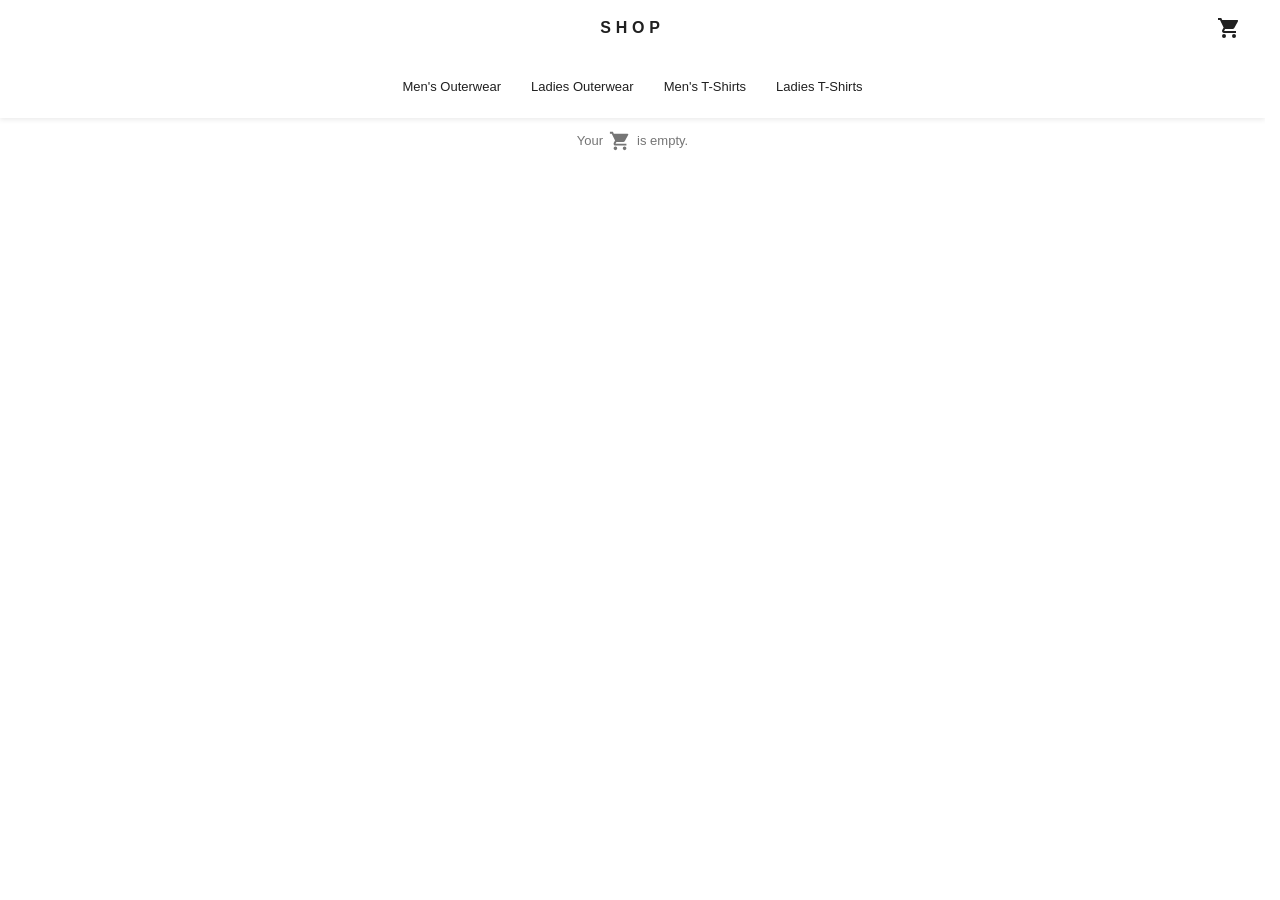
==== cart.html @ 5ebf743f "Added cart and fixed readme and hamburger toolbox drawer" ====
<!DOCTYPE html>
<html lang="en">
<head>
  <meta charset="UTF-8">
  <meta name="viewport" content="width=device-width, initial-scale=1.0">
  <meta name="description" content="View your SHOP cart.">
  <meta name="theme-color" content="#ffffff">
  <title>Your cart - SHOP</title>
  <link rel="icon" type="image/png" sizes="32x32" href="images/shop-icon-32.png">
  <link rel="stylesheet" href="./css/mens_outerwear.css">
  <link rel="stylesheet" href="./css/cart.css">
</head>
<body>
  <header class="site-header">
    <input class="menu-toggle" type="checkbox" id="menu-toggle" aria-label="Toggle navigation">
    <div class="toolbar">
      <label class="menu-button" for="menu-toggle" aria-label="Open navigation">
        <svg viewBox="0 0 24 24" aria-hidden="true"><path d="M3 6h18v2H3zm0 5h18v2H3zm0 5h18v2H3z"/></svg>
      </label>
      <a class="logo" href="index.html" aria-label="SHOP home">SHOP</a>
      <a class="cart-link" href="cart.html" aria-label="Shopping cart" aria-current="page">
        <svg viewBox="0 0 24 24" aria-hidden="true"><path d="M7 18a2 2 0 1 0 0 4 2 2 0 0 0 0-4Zm10 0a2 2 0 1 0 0 4 2 2 0 0 0 0-4ZM1 2v2h2l3.6 7.59-1.35 2.45A2 2 0 0 0 7 17h12v-2H7.42a.25.25 0 0 1-.25-.25l.03-.12.9-1.63h7.45a2 2 0 0 0 1.75-1.03l3.58-6.49A1 1 0 0 0 20 4H5.21l-.94-2H1Z"/></svg>
      </a>
    </div>
    <nav class="category-nav" aria-label="Shop categories">
      <a href="mens_outerwear.html">Men's Outerwear</a>
      <a href="ladies_outerwear.html">Ladies Outerwear</a>
      <a href="mens_tshirts.html">Men's T-Shirts</a>
      <a href="ladies_tshirts.html">Ladies T-Shirts</a>
    </nav>
    <nav class="mobile-nav" aria-label="Mobile shop categories">
      <a href="mens_outerwear.html">Men's Outerwear</a>
      <a href="ladies_outerwear.html">Ladies Outerwear</a>
      <a href="mens_tshirts.html">Men's T-Shirts</a>
      <a href="ladies_tshirts.html">Ladies T-Shirts</a>
    </nav>
    <label class="drawer-backdrop" for="menu-toggle" aria-label="Close navigation"></label>
  </header>

  <main>
    <p class="cart-empty" role="status" aria-label="Your cart is empty.">
      <span>Your</span>
      <svg viewBox="0 0 24 24" aria-hidden="true"><path d="M7 18a2 2 0 1 0 0 4 2 2 0 0 0 0-4Zm10 0a2 2 0 1 0 0 4 2 2 0 0 0 0-4ZM1 2v2h2l3.6 7.59-1.35 2.45A2 2 0 0 0 7 17h12v-2H7.42a.25.25 0 0 1-.25-.25l.03-.12.9-1.63h7.45a2 2 0 0 0 1.75-1.03l3.58-6.49A1 1 0 0 0 20 4H5.21l-.94-2H1Z"/></svg>
      <span>is empty.</span>
    </p>
  </main>

  <script>
    const menuToggle = document.getElementById("menu-toggle");

    document.querySelectorAll(".mobile-nav a").forEach((link) => {
      link.addEventListener("click", () => {
        menuToggle.checked = false;
      });
    });

    document.addEventListener("keydown", (event) => {
      if (event.key === "Escape") menuToggle.checked = false;
    });
  </script>
</body>
</html>
---- css/mens_outerwear.css ----
/* =========================================
   1. CSS RESET
========================================= */

*,
*::before,
*::after {
  box-sizing: border-box;
  margin: 0;
  padding: 0;
}

html {
  scroll-behavior: smooth;
  scrollbar-gutter: stable;
  -webkit-text-size-adjust: 100%;
}

body {
  min-height: 100vh;
  font-family: Roboto, "Noto", Arial, sans-serif;
  font-size: 13px;
  line-height: 1.5;
  color: #202020;
  background: #fff;
}

img,
svg {
  display: block;
  max-width: 100%;
}

a {
  color: inherit;
  text-decoration: none;
}

/* =========================================
   2. PAGE LAYOUT - MOBILE
========================================= */

html {
  scroll-padding-top: 76px;
}

body {
  padding-top: 64px;
  padding-bottom: 40px;
}

.product-listing {
  width: 100%;
  max-width: 1440px;
  margin: 0 auto;
}

/* =========================================
   3. HEADER
========================================= */

.site-header {
  position: fixed;
  z-index: 10;
  top: 0;
  right: 0;
  left: 0;
  background: rgba(255, 255, 255, 0.95);
  box-shadow: 0 2px 5px rgba(0, 0, 0, 0.08);
  transition: transform 220ms ease;
}

.site-header.is-hidden {
  transform: translateY(-100%);
}

.site-header:has(.menu-toggle:checked) {
  transform: none;
}

.toolbar {
  position: relative;
  display: flex;
  height: 64px;
  align-items: center;
  justify-content: space-between;
  padding: 0 16px;
  transition: transform 220ms ease;
}

.logo {
  position: absolute;
  left: 50%;
  color: #202020;
  font-size: 16px;
  font-weight: 600;
  letter-spacing: 0.3em;
  transform: translateX(-50%);
}

.cart-link,
.menu-button {
  display: flex;
  width: 40px;
  height: 40px;
  align-items: center;
  justify-content: center;
  color: #202020;
}

.cart-link {
  margin-left: auto;
}

.cart-link svg,
.menu-button svg {
  width: 24px;
  height: 24px;
  fill: currentColor;
}

/* =========================================
   4. MOBILE NAVIGATION
========================================= */

.menu-toggle {
  position: absolute;
  width: 1px;
  height: 1px;
  opacity: 0;
}

.menu-button {
  display: flex;
  cursor: pointer;
}

.category-nav {
  display: none;
}

.mobile-nav {
  position: fixed;
  z-index: 12;
  top: 0;
  left: 0;
  display: block;
  width: min(256px, 80vw);
  height: 100vh;
  height: 100dvh;
  padding: 8px 0;
  overflow-y: auto;
  background: #fff;
  box-shadow: 2px 0 8px rgba(0, 0, 0, 0.12);
  transform: translateX(-100%);
  transition: transform 220ms ease;
}

.mobile-nav a {
  display: block;
  padding: 10px 20px;
  color: #757575;
  font-size: 13px;
}

.mobile-nav a:hover {
  background: #f5f5f5;
}

.mobile-nav a.active {
  color: #202020;
  font-weight: 700;
}

.drawer-backdrop {
  position: fixed;
  z-index: 9;
  inset: 0 0 auto;
  display: block;
  height: 100vh;
  height: 100dvh;
  background: rgba(0, 0, 0, 0.5);
  opacity: 0;
  pointer-events: none;
  transition: opacity 220ms ease;
}

.site-header:has(.menu-toggle:checked) {
  transform: translateY(0);
  background: transparent;
  box-shadow: none;
}

.site-header:has(.menu-toggle:checked) .mobile-nav {
  transform: translateX(0);
}

.site-header:has(.menu-toggle:checked) .drawer-backdrop {
  opacity: 1;
  pointer-events: auto;
}

body:has(.menu-toggle:checked) {
  overflow: hidden;
}

/* =========================================
   5. COLLECTION BANNER
========================================= */

.listing-hero {
  display: none;
  width: 100%;
  height: 320px;
  object-fit: cover;
  object-position: center;
}

/* =========================================
   6. CATEGORY HEADING
========================================= */

.listing-heading {
  margin: 0 0 20px;
  text-align: center;
}

.listing-heading h1 {
  margin-bottom: 4px;
  font-size: 1.1em;
  font-weight: 500;
}

.listing-heading span {
  color: #757575;
  font-size: 12px;
}

/* =========================================
   7. PRODUCT GRID - MOBILE
========================================= */

.product-grid {
  display: grid;
  grid-template-columns: repeat(2, minmax(0, 1fr));
  column-gap: 0;
  row-gap: 34px;
  margin: 0 8px 32px;
  padding: 0;
  list-style: none;
}

.product-card {
  min-width: 0;
}

.product-card a {
  display: block;
  margin: 0 8px;
  color: inherit;
  text-align: center;
}

.product-image {
  display: flex;
  width: 100%;
  aspect-ratio: 1 / 1;
  align-items: center;
  justify-content: center;
  margin-bottom: 12px;
  overflow: hidden;
}

.product-image img {
  display: block;
  width: 100%;
  height: 100%;
  object-fit: contain;
}

.product-title {
  color: #202020;
  font-weight: 700;
  line-height: 1.45;
}

.product-price {
  color: #757575;
}

/* =========================================
   8. TABLET - 768px+
========================================= */

@media (min-width: 768px) {

  html {
    scroll-padding-top: 118px;
  }

  body {
    padding-top: 118px;
  }

  .toolbar {
    height: 56px;
  }

  .menu-button {
    display: none;
  }

  .category-nav {
    display: flex;
    height: 62px;
    align-items: center;
    justify-content: center;
    gap: 20px;
  }

  .category-nav a {
    padding: 9px 5px;
    font-size: 13px;
    font-weight: 500;
  }

  .category-nav a.active {
    border-bottom: 2px solid #263a5b;
  }

  .mobile-nav,
  .drawer-backdrop {
    display: none;
  }

  /* Three product columns */

  .product-listing {
    padding: 0 16px;
  }

  .listing-hero {
    display: block;
    margin-bottom: 32px;
  }

  .product-grid {
    grid-template-columns: repeat(3, minmax(0, 1fr));
    column-gap: 12px;
    row-gap: 42px;
    margin: 0 16px 40px;
  }

  .product-card a {
    margin: 0 16px;
  }

  .product-image {
    margin-bottom: 16px;
  }

  .listing-heading {
    margin: 8px 0 28px;
  }

  .listing-heading h1 {
    font-size: 1.3em;
  }
}

/* =========================================
   9. DESKTOP - 1024px+
========================================= */

@media (min-width: 1024px) {

  .listing-page {
    padding-top: 128px;
  }

  .product-listing {
    padding: 0;
  }

  .listing-heading {
    margin: 0 0 24px;
  }

  .product-grid {
    column-gap: 20px;
    row-gap: 48px;
  }

  .product-card a {
    margin: 0 28px;
  }
}

/* =========================================
   10. SMALL MOBILE
========================================= */

@media (min-width: 381px) and (max-width: 480px) {

  .product-card a {
    margin: 0 12px;
  }

}

/* =========================================
   11. REDUCED MOTION
========================================= */

@media (prefers-reduced-motion: reduce) {

  html {
    scroll-behavior: auto;
  }

  *,
  *::before,
  *::after {
    transition-duration: 0.01ms !important;
  }

}
---- css/cart.css ----
.cart-empty {
  display: flex;
  align-items: center;
  justify-content: center;
  gap: 6px;
  margin: 12px auto 0;
  color: #757575;
  font-size: 13px;
  text-align: center;
}

.cart-empty svg {
  width: 22px;
  height: 22px;
  fill: currentColor;
}
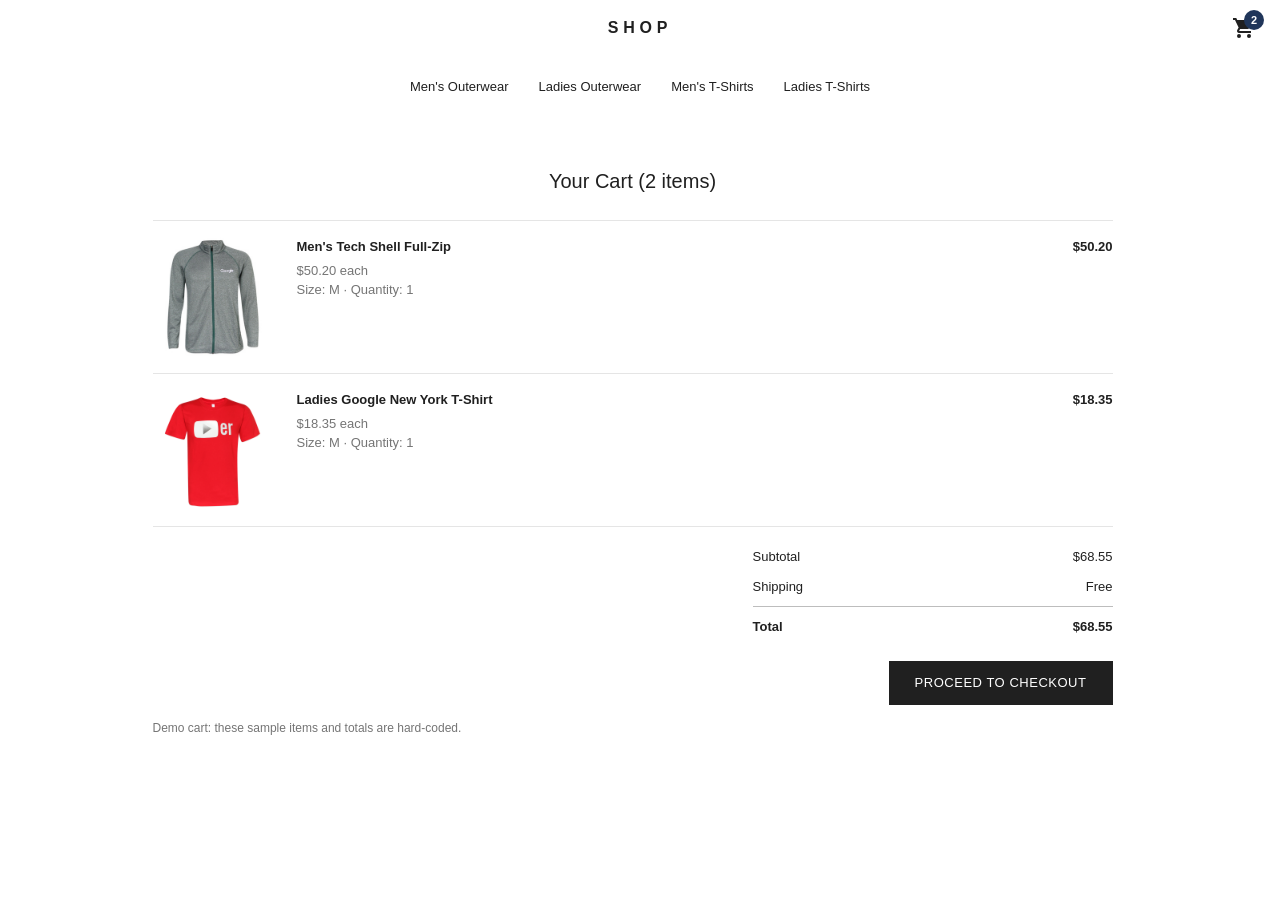
==== commit a8d9b6eb: "Refactor checkout process and update stylesheets - Create new checkout and success pages - Consolida" ====
--- a/cart.html
+++ b/cart.html
@@ -8,7 +8,7 @@
   <title>Your cart - SHOP</title>
   <link rel="icon" type="image/png" sizes="32x32" href="images/shop-icon-32.png">
   <link rel="stylesheet" href="./css/mens_outerwear.css">
-  <link rel="stylesheet" href="./css/cart.css">
+  <link rel="stylesheet" href="./css/commerce.css">
 </head>
 <body>
   <header class="site-header">
@@ -20,6 +20,7 @@
       <a class="logo" href="index.html" aria-label="SHOP home">SHOP</a>
       <a class="cart-link" href="cart.html" aria-label="Shopping cart" aria-current="page">
         <svg viewBox="0 0 24 24" aria-hidden="true"><path d="M7 18a2 2 0 1 0 0 4 2 2 0 0 0 0-4Zm10 0a2 2 0 1 0 0 4 2 2 0 0 0 0-4ZM1 2v2h2l3.6 7.59-1.35 2.45A2 2 0 0 0 7 17h12v-2H7.42a.25.25 0 0 1-.25-.25l.03-.12.9-1.63h7.45a2 2 0 0 0 1.75-1.03l3.58-6.49A1 1 0 0 0 20 4H5.21l-.94-2H1Z"/></svg>
+        <span class="cart-count" aria-hidden="true">2</span>
       </a>
     </div>
     <nav class="category-nav" aria-label="Shop categories">
@@ -37,26 +38,39 @@
     <label class="drawer-backdrop" for="menu-toggle" aria-label="Close navigation"></label>
   </header>
 
-  <main>
-    <p class="cart-empty" role="status" aria-label="Your cart is empty.">
-      <span>Your</span>
-      <svg viewBox="0 0 24 24" aria-hidden="true"><path d="M7 18a2 2 0 1 0 0 4 2 2 0 0 0 0-4Zm10 0a2 2 0 1 0 0 4 2 2 0 0 0 0-4ZM1 2v2h2l3.6 7.59-1.35 2.45A2 2 0 0 0 7 17h12v-2H7.42a.25.25 0 0 1-.25-.25l.03-.12.9-1.63h7.45a2 2 0 0 0 1.75-1.03l3.58-6.49A1 1 0 0 0 20 4H5.21l-.94-2H1Z"/></svg>
-      <span>is empty.</span>
-    </p>
+  <main class="commerce-main">
+    <h1 class="commerce-title" id="cart-title">Your Cart (2 items)</h1>
+    <ul class="cart-list" id="cart-list" aria-label="Items in your cart">
+      <li class="cart-row">
+        <img src="data/images/10-15068B.jpg" alt="Men's Tech Shell Full-Zip">
+        <div>
+          <p class="cart-item-title">Men's Tech Shell Full-Zip</p>
+          <p class="cart-item-meta">$50.20 each</p>
+          <p class="cart-item-meta">Size: M · Quantity: 1</p>
+        </div>
+        <strong>$50.20</strong>
+      </li>
+      <li class="cart-row">
+        <img src="data/images/10-13097A.jpg" alt="Ladies Google New York T-Shirt">
+        <div>
+          <p class="cart-item-title">Ladies Google New York T-Shirt</p>
+          <p class="cart-item-meta">$18.35 each</p>
+          <p class="cart-item-meta">Size: M · Quantity: 1</p>
+        </div>
+        <strong>$18.35</strong>
+      </li>
+    </ul>
+    <div class="cart-summary" aria-label="Cart totals">
+      <div><span>Subtotal</span><span id="cart-subtotal">$68.55</span></div>
+      <div><span>Shipping</span><span>Free</span></div>
+      <div class="cart-total"><span>Total</span><span id="cart-total">$68.55</span></div>
+    </div>
+    <div class="cart-actions">
+      <a class="commerce-button" id="checkout-link" href="checkout.html">Proceed to Checkout</a>
+    </div>
+    <p class="demo-note">Demo cart: these sample items and totals are hard-coded.</p>
   </main>
 
-  <script>
-    const menuToggle = document.getElementById("menu-toggle");
-
-    document.querySelectorAll(".mobile-nav a").forEach((link) => {
-      link.addEventListener("click", () => {
-        menuToggle.checked = false;
-      });
-    });
-
-    document.addEventListener("keydown", (event) => {
-      if (event.key === "Escape") menuToggle.checked = false;
-    });
-  </script>
+  <script src="./js/nav-scroll.js" defer></script>
 </body>
 </html>
--- a/css/mens_outerwear.css
+++ b/css/mens_outerwear.css
@@ -67,7 +67,6 @@
   right: 0;
   left: 0;
   background: rgba(255, 255, 255, 0.95);
-  box-shadow: 0 2px 5px rgba(0, 0, 0, 0.08);
   transition: transform 220ms ease;
 }
 
@@ -110,7 +109,25 @@
 }
 
 .cart-link {
+  position: relative;
   margin-left: auto;
+}
+
+.cart-count {
+  position: absolute;
+  top: 2px;
+  right: 0;
+  display: grid;
+  min-width: 20px;
+  height: 20px;
+  place-items: center;
+  padding: 0 5px;
+  border-radius: 50%;
+  background: #20365a;
+  color: #fff;
+  font-size: 11px;
+  font-weight: 600;
+  line-height: 1;
 }
 
 .cart-link svg,
--- a/css/commerce.css
+++ b/css/commerce.css
@@ -0,0 +1,608 @@
+.commerce-page {
+  padding-bottom: 48px;
+}
+
+.checkout-page {
+  padding-bottom: 84px;
+}
+
+.order-success-page {
+  display: flex;
+  min-height: 100vh;
+  flex-direction: column;
+  padding-bottom: 0;
+}
+
+.order-success-main {
+  flex: 1;
+  width: 100%;
+  margin: 0 auto;
+  padding: 0 16px 80px;
+  text-align: center;
+}
+
+.order-success-title {
+  margin-bottom: 12px;
+  font-size: 14px;
+  font-weight: 400;
+}
+
+.finish-button {
+  position: fixed;
+  z-index: 8;
+  right: 0;
+  bottom: 0;
+  left: 0;
+  display: flex;
+  min-height: 64px;
+  align-items: center;
+  justify-content: center;
+  background: #20365a;
+  color: #fff;
+  font-size: 14px;
+  text-transform: uppercase;
+}
+
+.commerce-main {
+  width: min(100% - 32px, 960px);
+  margin: 24px auto 0;
+}
+
+.commerce-title {
+  margin-bottom: 24px;
+  font-size: 20px;
+  font-weight: 500;
+  text-align: center;
+}
+
+.commerce-button {
+  display: inline-flex;
+  min-height: 44px;
+  align-items: center;
+  justify-content: center;
+  padding: 0 24px;
+  border: 2px solid #202020;
+  background: #202020;
+  color: #fff;
+  font-size: 13px;
+  font-weight: 500;
+  letter-spacing: 0.04em;
+  text-transform: uppercase;
+  cursor: pointer;
+}
+
+.commerce-button:not(.static-action):hover {
+  background: #fff;
+  color: #202020;
+}
+
+.static-action {
+  cursor: default;
+}
+
+.commerce-button:focus-visible,
+.commerce-form input:focus-visible,
+.commerce-form select:focus-visible {
+  outline: 2px solid #263a5b;
+  outline-offset: 2px;
+}
+
+.product-page {
+  padding-bottom: 48px;
+}
+
+.product-page .site-header {
+  box-shadow: none;
+}
+
+.product-back-button {
+  display: flex;
+  width: 40px;
+  height: 40px;
+  align-items: center;
+  justify-content: center;
+  color: #202020;
+}
+
+.product-back-button svg {
+  width: 24px;
+  height: 24px;
+  fill: currentColor;
+}
+
+.product-page .mobile-nav,
+.product-page .drawer-backdrop,
+.product-page .menu-toggle {
+  display: none;
+}
+
+.item-main {
+  width: min(100% - 32px, 1120px);
+  margin-top: 40px;
+}
+
+.item-detail {
+  display: grid;
+  grid-template-columns: minmax(0, 1fr);
+  gap: 32px;
+  max-width: 1120px;
+  margin: 0 auto;
+}
+
+.item-detail-image {
+  display: grid;
+  min-height: 300px;
+  place-items: center;
+}
+
+.item-detail-image img {
+  width: 100%;
+  max-height: 560px;
+  object-fit: contain;
+}
+
+.item-detail-info {
+  min-width: 0;
+  padding: 0;
+}
+
+.item-detail-info h1 {
+  margin-bottom: 10px;
+  font-size: 21px;
+  font-weight: 500;
+}
+
+.item-price {
+  margin-bottom: 32px;
+  color: #757575;
+  font-size: 14px;
+}
+
+.item-description {
+  margin: 24px 0 26px;
+  color: #555;
+  font-size: 12px;
+}
+
+.item-description h2 {
+  margin-bottom: 12px;
+  color: #202020;
+  font-size: 12px;
+  font-weight: 700;
+}
+
+.item-description p {
+  margin-bottom: 12px;
+}
+
+.item-features-label {
+  margin-top: 16px;
+  color: #757575;
+}
+
+.item-description ul {
+  padding-left: 32px;
+  color: #757575;
+}
+
+.product-options {
+  border-top: 1px solid #d5d5d5;
+}
+
+.product-option {
+  display: grid;
+  min-height: 40px;
+  grid-template-columns: 56px minmax(0, 1fr);
+  align-items: center;
+  border-bottom: 1px solid #d5d5d5;
+  color: #757575;
+  font-size: 12px;
+}
+
+.product-option select {
+  width: 100%;
+  min-width: 0;
+  height: 38px;
+  padding: 0 24px 0 0;
+  border: 0;
+  appearance: none;
+  background: transparent url("data:image/svg+xml,%3Csvg xmlns='http://www.w3.org/2000/svg' width='12' height='8' viewBox='0 0 12 8'%3E%3Cpath fill='%23757575' d='M1 1l5 5 5-5'/%3E%3C/svg%3E") no-repeat right 8px center;
+  color: #202020;
+  font: inherit;
+}
+
+.item-add-button {
+  display: flex;
+  width: 148px;
+  min-height: 30px;
+  margin: 24px 0 0 auto;
+  border: 2px solid #202020;
+  background: #fff;
+  color: #202020;
+  font-size: 12px;
+  font-weight: 400;
+}
+
+.item-add-button:hover {
+  background: #202020;
+  color: #fff;
+}
+
+.commerce-form label {
+  display: grid;
+  gap: 6px;
+  color: #555;
+}
+
+.commerce-form input,
+.commerce-form select {
+  width: 100%;
+  min-height: 42px;
+  padding: 8px 10px;
+  border: 1px solid #bdbdbd;
+  border-radius: 0;
+  background: #fff;
+  color: #202020;
+}
+
+.commerce-form select {
+  min-width: 0;
+}
+
+.cart-list {
+  border-top: 1px solid #e5e5e5;
+}
+
+.cart-row {
+  display: grid;
+  grid-template-columns: 88px minmax(0, 1fr);
+  gap: 16px;
+  padding: 16px 0;
+  border-bottom: 1px solid #e5e5e5;
+}
+
+.cart-row img {
+  width: 88px;
+  height: 88px;
+  object-fit: contain;
+}
+
+.cart-row > strong {
+  grid-column: 2;
+  justify-self: start;
+}
+
+.cart-item-title {
+  margin-bottom: 4px;
+  font-weight: 700;
+}
+
+.cart-item-meta {
+  color: #757575;
+}
+
+.cart-summary {
+  display: grid;
+  gap: 10px;
+  max-width: 360px;
+  margin: 20px 0 0 auto;
+}
+
+.cart-summary div {
+  display: flex;
+  justify-content: space-between;
+}
+
+.cart-total {
+  padding-top: 10px;
+  border-top: 1px solid #bdbdbd;
+  font-weight: 700;
+}
+
+.cart-actions {
+  display: flex;
+  justify-content: flex-end;
+  margin-top: 24px;
+}
+
+.demo-note {
+  margin-top: 14px;
+  color: #757575;
+  font-size: 12px;
+}
+
+.checkout-layout {
+  display: grid;
+  grid-template-columns: minmax(0, 1fr);
+  gap: 32px;
+}
+
+.checkout-caption {
+  margin: -16px 0 24px;
+  color: #757575;
+  font-size: 12px;
+  text-align: center;
+}
+
+.checkout-details,
+.checkout-payment {
+  display: grid;
+  align-content: start;
+  gap: 28px;
+}
+
+.checkout-section-title {
+  margin-bottom: 12px;
+  font-size: 13px;
+  font-weight: 700;
+}
+
+.checkout-fields {
+  display: grid;
+  gap: 18px;
+}
+
+.checkout-field {
+  position: relative;
+  display: grid;
+  min-width: 0;
+  gap: 4px;
+  color: #444;
+}
+
+.checkout-field label {
+  font-size: 12px;
+}
+
+.checkout-field input,
+.checkout-field select {
+  width: 100%;
+  min-width: 0;
+  min-height: 40px;
+  padding: 8px 0;
+  border: 0;
+  border-bottom: 1px solid #c9c9c9;
+  border-radius: 0;
+  background: transparent;
+  color: #202020;
+  font: inherit;
+}
+
+.checkout-field input::placeholder {
+  color: #999;
+  opacity: 1;
+}
+
+.checkout-field-error label,
+.field-error {
+  color: #e53916;
+}
+
+.checkout-field-error input {
+  border-bottom: 2px solid #e53916;
+}
+
+.field-error {
+  font-size: 10px;
+}
+
+.checkout-field-pair,
+.expiry-row {
+  display: grid;
+  grid-template-columns: repeat(2, minmax(0, 1fr));
+  gap: 12px;
+}
+
+.expiry-row {
+  grid-template-columns: 1fr 1fr 0.8fr;
+  align-items: end;
+}
+
+.billing-checkbox {
+  display: flex;
+  align-items: center;
+  gap: 10px;
+  min-height: 32px;
+  color: #555;
+}
+
+.billing-checkbox input {
+  width: 16px;
+  height: 16px;
+  accent-color: #20365a;
+}
+
+.visually-hidden {
+  position: absolute;
+  width: 1px;
+  height: 1px;
+  padding: 0;
+  overflow: hidden;
+  clip: rect(0, 0, 0, 0);
+  white-space: nowrap;
+  clip-path: inset(50%);
+}
+
+.checkout-payment {
+  gap: 24px;
+}
+
+.order-summary {
+  display: grid;
+  gap: 14px;
+}
+
+.summary-product,
+.summary-total {
+  display: flex;
+  justify-content: space-between;
+  gap: 16px;
+}
+
+.summary-total {
+  margin-top: 6px;
+}
+
+.checkout-submit {
+  text-decoration: none;
+}
+
+.checkout-submit-mobile {
+  position: fixed;
+  z-index: 8;
+  right: 0;
+  bottom: 0;
+  left: 0;
+  width: 100%;
+  min-height: 64px;
+  border: 0;
+  background: #20365a;
+}
+
+.checkout-submit-desktop {
+  display: none;
+  width: max-content;
+  min-width: 170px;
+  border-color: #202020;
+  background: #fff;
+  color: #202020;
+}
+
+.checkout-submit-desktop:hover {
+  background: #202020;
+  color: #fff;
+}
+
+.checkout-summary {
+  padding: 16px;
+  background: #f7f7f7;
+}
+
+.checkout-summary .cart-row {
+  grid-template-columns: 64px minmax(0, 1fr);
+}
+
+.checkout-summary .cart-row img {
+  width: 64px;
+  height: 64px;
+}
+
+@media (min-width: 600px) {
+  body.product-page {
+    padding-top: 118px;
+  }
+
+  .commerce-main {
+    margin-top: 40px;
+  }
+
+  .product-page .toolbar {
+    height: 56px;
+  }
+
+  .product-page .category-nav {
+    display: flex;
+    height: 62px;
+    align-items: center;
+    justify-content: center;
+    gap: 20px;
+  }
+
+  .product-page .category-nav a {
+    padding: 9px 5px;
+    font-size: 13px;
+    font-weight: 500;
+  }
+
+  .product-page .category-nav a.active {
+    border-bottom: 2px solid #263a5b;
+  }
+
+  .item-detail {
+    grid-template-columns: repeat(2, minmax(0, 1fr));
+    align-items: start;
+    gap: clamp(32px, 7vw, 88px);
+  }
+
+  .item-detail-image {
+    min-height: 360px;
+  }
+
+  .item-description {
+    margin-top: 24px;
+  }
+
+  .cart-row {
+    grid-template-columns: 120px minmax(0, 1fr) auto;
+    gap: 24px;
+  }
+
+  .cart-row img {
+    width: 120px;
+    height: 120px;
+  }
+
+  .cart-row > strong {
+    grid-column: 3;
+    justify-self: end;
+  }
+
+}
+
+@media (min-width: 768px) {
+  .checkout-main {
+    width: min(100% - 56px, 960px);
+    margin-top: 64px;
+  }
+
+  .checkout-main .commerce-title {
+    margin-bottom: 4px;
+    font-size: 18px;
+    font-weight: 400;
+  }
+
+  .checkout-caption {
+    margin-bottom: 40px;
+  }
+
+  .checkout-layout {
+    grid-template-columns: repeat(2, minmax(0, 1fr));
+    gap: clamp(32px, 8vw, 96px);
+  }
+
+  .checkout-page {
+    padding-bottom: 48px;
+  }
+
+  .checkout-details,
+  .checkout-payment {
+    gap: 26px;
+  }
+
+  .checkout-section-title {
+    margin-bottom: 12px;
+  }
+
+  .checkout-submit-mobile {
+    display: none;
+  }
+
+  .checkout-submit-desktop {
+    display: inline-flex;
+  }
+}
+
+@media (min-width: 1024px) {
+  .commerce-main {
+    margin-top: 48px;
+  }
+
+  .item-detail {
+    max-width: 880px;
+    gap: 56px;
+  }
+
+  .checkout-main {
+    margin-top: 64px;
+  }
+}
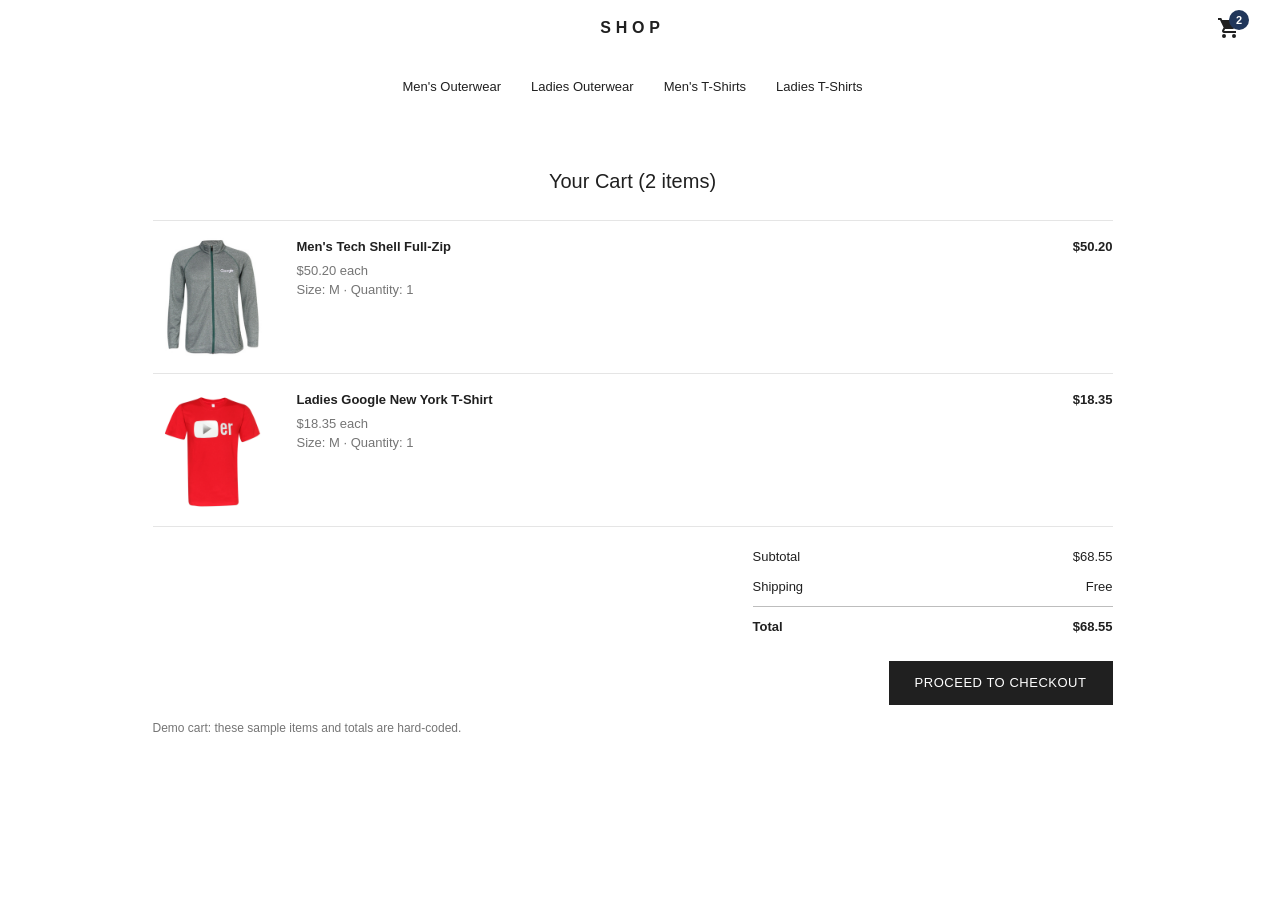
==== commit 5c5b3938: "Refactor code and remove unused files for cleaner structure" ====
--- a/cart.html
+++ b/cart.html
@@ -71,6 +71,5 @@
     <p class="demo-note">Demo cart: these sample items and totals are hard-coded.</p>
   </main>
 
-  <script src="./js/nav-scroll.js" defer></script>
 </body>
 </html>
--- a/css/mens_outerwear.css
+++ b/css/mens_outerwear.css
@@ -68,10 +68,6 @@
   left: 0;
   background: rgba(255, 255, 255, 0.95);
   transition: transform 220ms ease;
-}
-
-.site-header.is-hidden {
-  transform: translateY(-100%);
 }
 
 .site-header:has(.menu-toggle:checked) {
